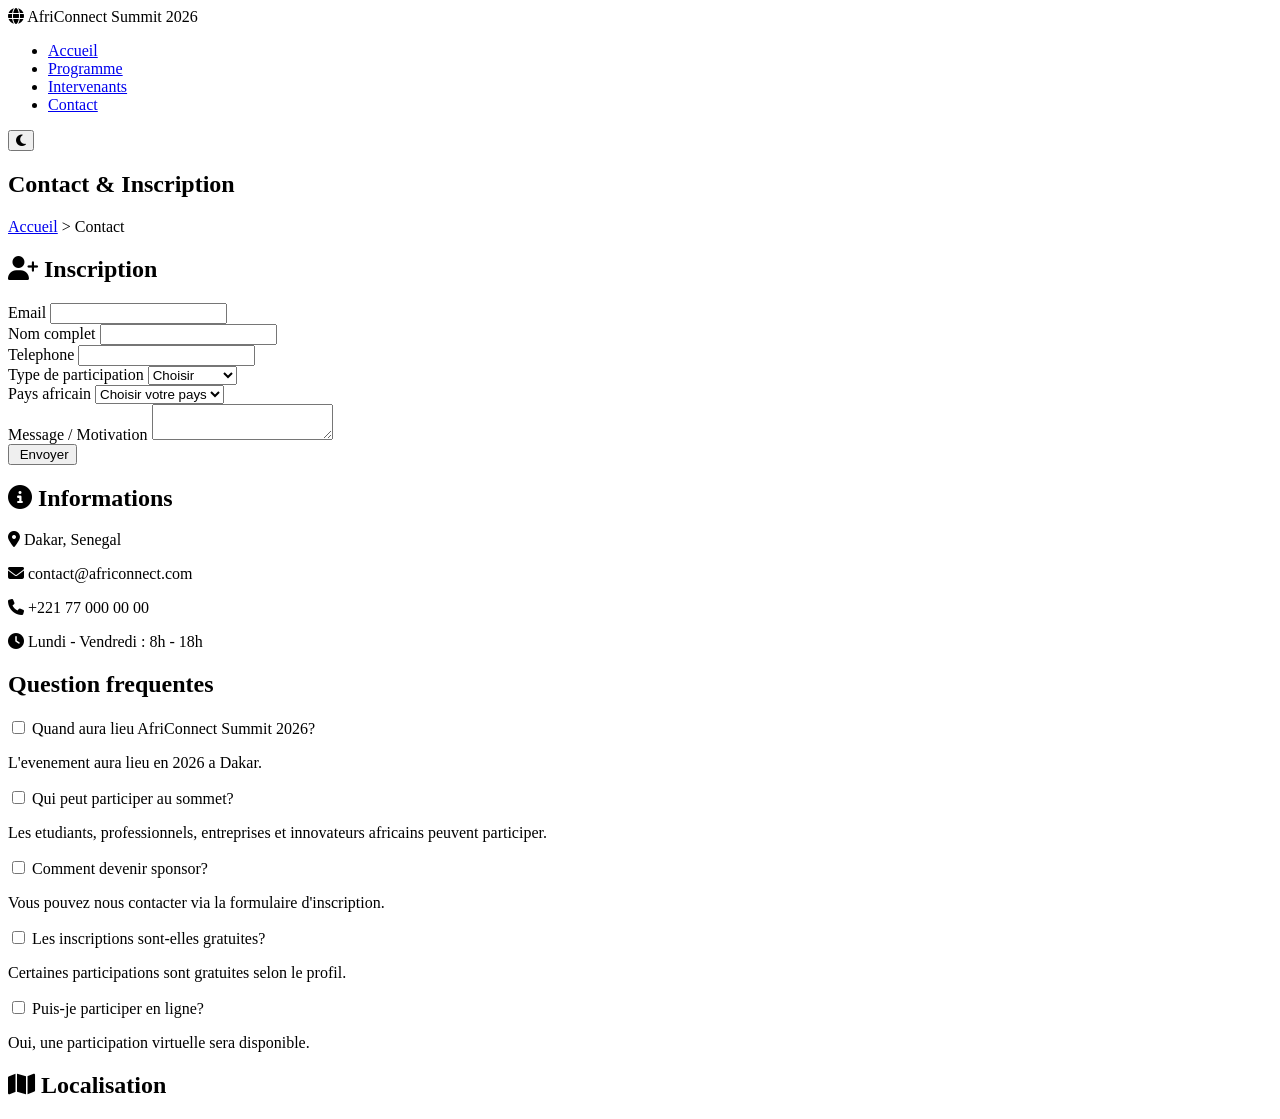
==== contact.html @ eec5b4ad "Ajout des structuresH HTML sur les pages" ====
<!DOCTYPE html>
<html lang="en">
<head>
    <meta charset="UTF-8">
    <meta name="viewport" content="width=device-width, initial-scale=1.0">
    <title>AfriConnect Summit 2026</title>

    <link href="https://fonts.googleapis.com/css2?family=Poppins:wght@600&family=Roboto&display=swap" rel="stylesheet">
    <link href="https://cdnjs.cloudflare.com/ajax/libs/font-awesome/6.5.0/css/all.min.css" rel="stylesheet">
    <!-- Votre feuille de style personnelle-->
    <link rel="stylesheet" href="css/style.css">
</head>
<body>
    <header>
        <nav class="navbar">
            <div class="logo">
                <i class="fa-solid fa-globe"></i>
                <span>AfriConnect Summit 2026</span>
            </div>
            <ul class="nav" id="lieu">
                <li><a href="index.html" class="active"> Accueil</a></li>
                <li><a href="programme.html" >Programme</a></li>
                <li><a href="intervenants.html">Intervenants</a></li>
                <li><a href="contact.html" >Contact</a></li>
            </ul>
            <div class="right">
                <button id="theme">
                    <i class="fa-solid fa-moon"></i>
                </button>
                <div class="humberger" id="humberger">
                    <span></span>
                    <span></span>
                    <span></span>
                </div>
            </div>

        </nav>
    </header>
    <section class="Hero-I">
        <h1>Contact & Inscription</h1>
        <p><a href="index.html">Accueil</a>
        > Contact
        </p>
    </section>
    <section class="contact">
        <div class="contact-container">
            <div class="form-box">

                <h2>
                    <i class="fa-solid fa-user-plus"></i>
                    Inscription
                </h2>
                <form id="contactForm">
                    <div class="form-group">
                        <label>Email</label>
                        <input type="email" id="email">
                        <span class="error"></span>
                    </div>

                    <div class="form-group">
                        <label>Nom complet</label>
                        <input type="text" id="nom">
                        <span class="error"></span>
                    </div>

                    <div class="form-group">
                        <label>Telephone</label>
                        <input type="tel" id="telephoe">
                        <span class="error"></span>
                    </div>

                    <div class="form-group">
                        <label>Type de participation</label>

                        <select id="paticipation">
                            <option value="">Choisir</option>
                            <option>Participant</option>
                            <option >Intervenant</option>
                            <option >Sponsor</option>
                        </select>

                        <span class="error"></span>
                    </div>

                    <div class="form-group">
                        <label>Pays africain</label>

                        <select id="pays">
                            <option value="">Choisir votre pays</option>
                             <option>Mauritanie</option>
                             <option>Senegal</option>
                             <option>Maroc</option>
                             <option>Ghana</option>
                             <option>Tunisie</option>
                             <option>Cote d'Ivoire</option>
                             <option>Ghinia</option>
                        </select>
                        
                        <span class="error"></span>

                    </div>

                    <div class="form-group">
                        <label>Message / Motivation</label>

                        <textarea id="message"></textarea>

                        <span class="error"></span>
                    </div>

                    <button type="submit">
                        <i class=" fa-solid fa-paper-pane"></i>
                        Envoyer
                    </button>

                    <p id="success"></p>
                </form>
            </div>

            <div class="info-box">
                <h2>
                    <i class="fa-solid fa-circle-info"></i>
                    Informations
                </h2>

                <p>
                    <i class="fa-solid fa-location-dot"></i>
                    Dakar, Senegal
                </p>

                <p>
                    <i class="fa-solid fa-envelope"></i>
                    contact@africonnect.com
                </p>

                <p>
                    <i class="fa-solid fa-phone"></i>
                    +221 77 000 00 00
                </p>

                <p>
                    <i class="fa-solid fa-clock"></i>
                    Lundi - Vendredi : 8h - 18h
                </p>

            </div>
        </div>
    </section>
    <section class="faq">

        <h2>
            Question frequentes
        </h2>
        <div class="faq-item">
            <input type="checkbox" id="q1">

            <label for="q1">
                Quand aura lieu AfriConnect Summit 2026?
            </label>

            <div class="reponse">

                <p>
                    L'evenement aura lieu en 2026 a Dakar.
                </p>
            </div>
        </div>

        <div class="faq-item">
            <input type="checkbox" id="q2">

            <label for="q2">
                Qui peut participer au sommet?
            </label>

            <div class="reponse">

                <p>
                    Les etudiants, professionnels, entreprises et innovateurs africains peuvent participer.
                </p>
            </div>
        </div>

        <div class="faq-item">
            <input type="checkbox" id="q3">

            <label for="q3">
                Comment devenir sponsor?
            </label>

            <div class="reponse">

                <p>
                    Vous pouvez nous contacter via la formulaire d'inscription.
                </p>
            </div>
        </div>

        <div class="faq-item">
            <input type="checkbox" id="q4">

            <label for="q4">
                Les inscriptions sont-elles gratuites?
            </label>

            <div class="reponse">

                <p>
                    Certaines participations sont gratuites selon le profil.
                </p>
            </div>
        </div>

        <div class="faq-item">
            <input type="checkbox" id="q5">

            <label for="q5">
                Puis-je participer en ligne?
            </label>

            <div class="reponse">

                <p>
                    Oui, une participation virtuelle sera disponible.
                </p>
            </div>
        </div>

    </section>
    <section class="map">

        <h2>
            <i class="fa-solid fa-map"></i>
            Localisation
        </h2>

        <ifram 
        src=""
        loading="Lazy">
    </ifram>
    </section>



  <script src="js/main.js"></script>

</body>
</html>
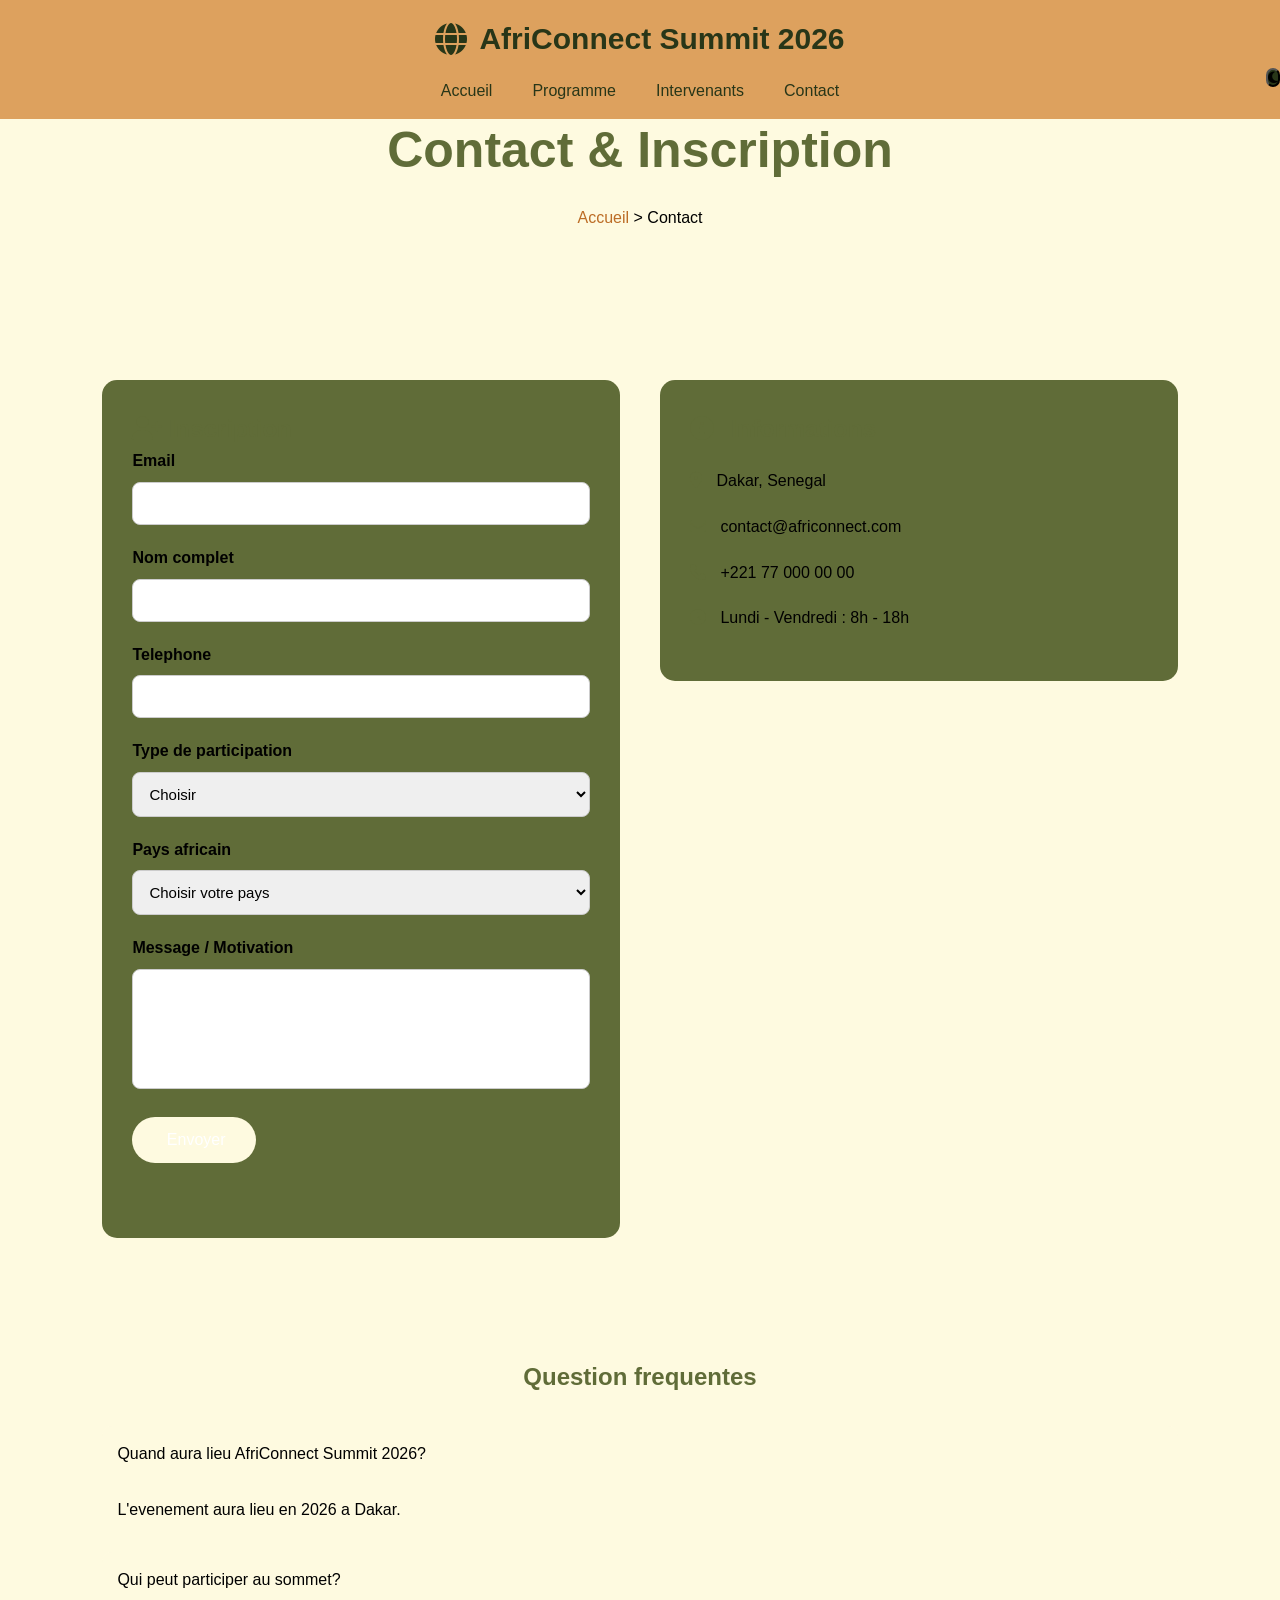
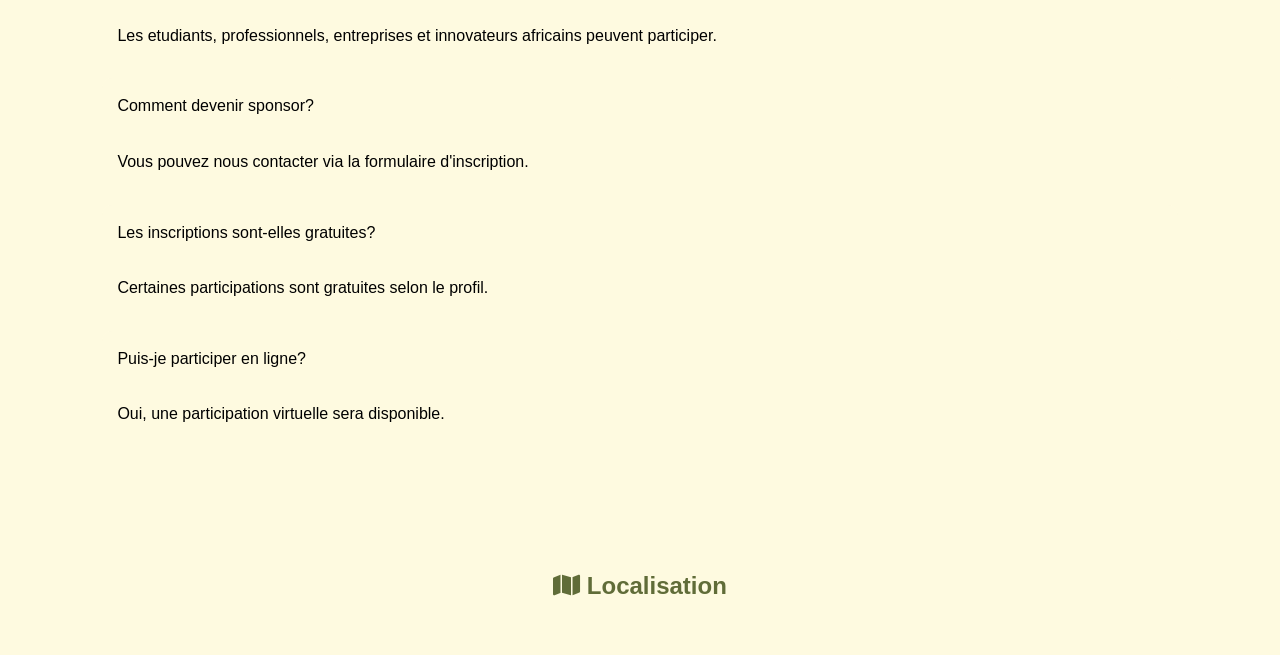
==== commit 6bf2d392: "Ajout CSS , flexbox et CSS grid layout" ====
--- a/contact.html
+++ b/contact.html
@@ -12,11 +12,12 @@
 </head>
 <body>
     <header>
-        <nav class="navbar">
+        
             <div class="logo">
                 <i class="fa-solid fa-globe"></i>
                 <span>AfriConnect Summit 2026</span>
             </div>
+        <nav class="navbar">
             <ul class="nav" id="lieu">
                 <li><a href="index.html" class="active"> Accueil</a></li>
                 <li><a href="programme.html" >Programme</a></li>
--- a/css/style.css
+++ b/css/style.css
@@ -0,0 +1,459 @@
+:root{
+    --primary-color : #606C38;
+    --secondary-color :#283618;
+    --accent-color : #DDA15E;
+    --accent-dark:#BC6C25;
+    --light-color: #FEFAE0;
+    --text-primary: #283618;
+    --text-secondary:#606C38;
+    
+    --title-font: 'Poppins', sans-serif;
+    --body-font:'Roboto', sans-serif;
+
+    --border-radius : 12px;
+    --transition: 0.3s ease;
+
+}
+*{
+    margin: 0;
+    padding: 0;
+    box-sizing: border-box;
+}
+
+body{
+    font-family: var(--body-font);
+    background-color: var(--light-color);
+    line-height: 1.6;
+
+}
+header{
+    top: 0;
+    left: 0;
+    width: 100%;
+    background:var(--accent-color) ;
+    position: fixed;
+    text-align: center;
+    padding: 15px 0;
+    z-index: 1000;
+
+}
+.logo{
+    display: flex;
+    justify-content: center;
+    align-items: center;
+    gap: 12px;
+    font-size: 30px;
+    font-weight: bold;
+    color: var(--secondary-color);
+    margin-bottom: 15px;
+
+}
+.logo i{
+    font-size: 2rem;
+}
+h1,h2,h3,h4{
+    font-family: var(--title-font);
+    color: var(--text-secondary);
+}
+a {
+    text-decoration: none;
+    color: inherit;
+}
+ul {
+    list-style: none;
+}
+img{
+    display: block;
+    max-width: 100%;
+}
+button{
+    cursor: pointer;
+    border-radius: var(--border-radius);
+    background-color: var(--secondary-color);
+    margin-bottom:30px ;
+}
+.navbar{
+    display: flex;
+    align-items: center;
+    justify-content: center;
+    margin-top: 10px;
+    background:var(--accent-color);
+}
+
+.nav{
+    display: flex;
+    justify-content: center;
+    align-items: center;
+    gap:40px;
+    list-style: none;
+    padding: 0px;
+    margin: 0;
+}
+.nav a{
+    text-decoration: none;
+    color: var(--secondary-color);
+    font-weight: 500;
+}
+.right{
+    position: absolute;
+    right: 0;
+}
+.buttonT{
+    margin-bottom: 30px;
+    display: flex;
+    gap: 20px;
+    border-radius: 10px;
+}
+.hero{
+    min-height: 100vh;
+    justify-content: space-around;
+    display: flex;
+    align-items: center;
+    padding-top: 160px;
+    background: var(--light-color);
+}
+.button a{
+    padding: 10px 15px;
+    background: var(--secondary-color);
+    color: white;
+    gap: 20px;
+    text-decoration: none;
+    border-radius: var(--border-radius);
+}
+.b{
+    margin-top: 25px;
+}
+.pourquoi{
+    padding: 80px 10%;
+    text-align: center;
+}
+.pourquoi h2{
+    color: #283618;
+    font-size: 2.2rem;
+    margin-bottom: 40px;
+}
+.pourquoi .containerP{
+    display: flex;
+    justify-content: center;
+    gap: 25px;
+    flex-wrap: nowrap;
+    margin-top: 40px;
+
+}
+.box{
+    width: 300px;
+    padding: 30px;
+    background: white;
+    border-radius: 15px;
+}
+.box i{
+    font-size: 45px;
+    color: var(--accent-dark);
+    margin-bottom: 20px;
+}
+.box h3{
+    margin-bottom: 15px;
+}
+.box p {
+    line-height: 1.6;
+    color:var(--text-secondary);
+}
+.sponsors{
+    padding: 60px 10%;
+    text-align: center;
+    background: white;
+}
+.sponsors h2{
+    margin-bottom: 40px;
+}
+.gold,
+.silver,
+.bronze{
+    display: flex;
+    justify-content: center;
+    align-items: center;
+    gap: 20px;
+    flex-wrap: wrap;
+    margin-bottom: 40px;
+}
+.gold h3, .silver h3, .bronze h3{
+    width: 100%;
+    margin-bottom: 15px;
+}
+.gold .sbox{
+    width: 220px;
+    height: 120px;
+    background-color: gold;
+    display: flex;
+    justify-content: center;
+    align-self: center;
+    border-radius: var(--border-radius);
+    font-weight: bold;
+}
+.silver .sbox{
+    width: 180px;
+    height: 100px;
+    background: silver;
+    display: flex;
+    justify-content: center;
+    align-items: center;
+    border-radius: 10px;
+    font-weight: bold;
+}
+.bronze .sbox{
+    width: 150px;
+    height: 80px;
+    background: #cd7f32;
+    display: flex;
+    justify-content: center;
+    color: white;
+    align-items: center;
+    border-radius: var(--border-radius);
+    font-weight: bold;
+
+}
+.stats-grid{
+    display: grid;
+    grid-template-columns: repeat(4,1fr);
+    gap: 10px;
+    padding: 20px;
+}
+.grid{
+    display: grid;
+    grid-template-columns: repeat(4,1fr);
+    gap: 10px;
+    padding: 20px;
+}
+
+.footer {
+    background-color: var(--light-color);
+    padding: 20px;
+}
+.fContainer {
+    display: flex;
+    justify-content: space-between;
+}
+/*programme*/
+.Hero-I{
+    height: 300px;
+    background-color: var(--light-color);
+    background-size: cover;
+    background-position: center;
+    display: flex;
+    flex-direction: column;
+    justify-content: center;
+    align-items: center;
+    margin-top: 20px;
+}
+.Hero-I h1{
+    font-size: 50px;
+    margin-bottom: 15px;
+}
+.Hero-I a {
+    color: var(--accent-dark);
+    text-decoration: none;
+}
+.Programme{
+    padding: 60px 8%;
+}
+.tabs{
+    display: flex;
+    justify-content: center;
+    gap: 20px;
+    margin: 30px 0;
+}
+.tab{
+    padding: 12px 30px;
+    border: none;
+    cursor: pointer;
+    background: var(--primary-color);
+    border-radius: 25px;
+}
+.tab.active{
+    
+
+}
+.planning.active{
+    display: block;
+}
+
+table{
+    width: 100%;
+    border-collapse: collapse;
+    margin-top: 30px;
+}
+
+th{
+    background-color: var(--accent-dark);
+}
+td,th{
+    padding: 15px;
+    border: 1px solid #ddd;
+    text-align: center;
+}
+.themes{
+    padding: 60px 8%;
+    background: var(--primary-color);
+}
+
+.theme-grid{
+    display: grid;
+    grid-template-columns: repeat(4,1fr);
+    gap: 25px;
+}
+.theme-card{
+    background: white;
+    padding: 30px;
+    text-align: center;
+}
+.icon{
+    font-size: 40px;
+}
+
+/* intevenants*/
+.filter{
+    text-align: center;
+    margin: 40px 0;
+}
+.btn-filtre{
+    padding: 12px 25px;
+    margin: 5px;
+    border:none ;
+    cursor: pointer;
+    border-radius: 20px;
+}
+.btn-filtre{
+    background: var(--primary-color);
+    color: white;
+}
+.intervenants{
+    width: 90%;
+    margin: auto;
+    display: grid;
+    grid-template-columns: repeat(3,1fr);
+    gap: 30px;
+}
+
+.card-intervenant{
+    background: white;
+    text-align: center;
+    padding: 25px;
+    border-radius: 15px;
+}
+.card-intervenant img{
+    width: 120px;
+    height: 120px;
+    border-radius: 50%;
+    object-fit: cover;
+}
+.card-intervenant span{
+    color: var(--accent-dark);
+}
+/* Contact*/
+.contact{
+    padding: 60px 8%;
+}
+.contact-container{
+    display: flex;
+    gap: 40px;
+    align-items: flex-start;
+}
+.form-box,
+.info-box{
+    flex: 1;
+    background-color: var(--primary-color);
+    padding: 30px;
+    border-radius: 15px;
+}
+.form-group{
+    margin-bottom: 20px;
+}
+.form-group label {
+    display: block;
+    margin-bottom: 8px;
+    font-weight: bold;
+}
+.form-group input,
+.form-group select,
+.form-group textarea {
+    width: 100%;
+    padding: 12px;
+    border: 1px solid #ccc;
+    border-radius: 8px;
+    font-size: 15px;
+}
+
+textarea {
+    height: 120px;
+    resize: none;
+}
+.error {
+    color: red;
+    font-size: 13px;
+    display: block;
+    margin-top: 5px;
+}
+
+.form-box button{
+    background: var(--light-color);
+    color: white;
+    border: none;
+    padding: 14px 30px;
+    border-radius: 25px;
+    cursor: pointer;
+    font-size: 16px;
+}
+
+#success {
+    margin-top: 15px;
+    font-weight: bold;
+}
+/* informations*/
+.info-box p{
+    margin: 20px 0;
+    font-size: 16px;
+}
+.info-box i {
+    margin-right: 10px;
+    color: var(--primary-color);
+}
+.faq {
+    padding: 60px 8%;
+}
+.faq h2{
+    text-align: center;
+    margin-bottom: 30px;
+}
+.faq-item{
+    margin-bottom: 15px;
+    border-radius: 10px;
+    overflow: hidden;
+}
+.faq-item input{
+    display: none;
+}
+.faq-item label{
+    display: block;
+    background: var(--light-color);
+    padding: 15px;
+    cursor: pointer;
+}
+.reponse{
+    min-height: 0;
+    overflow: hidden;
+    background: ;
+    padding: 0 15px;
+}
+.reponse p{
+    padding: 15px 0;
+}
+.map{
+    padding: 50px 8%;
+    text-align: center;
+}
+.map iframe{
+    width: 100%;
+    height: 400px;
+    border: 0;
+    border-radius: 15px;
+}
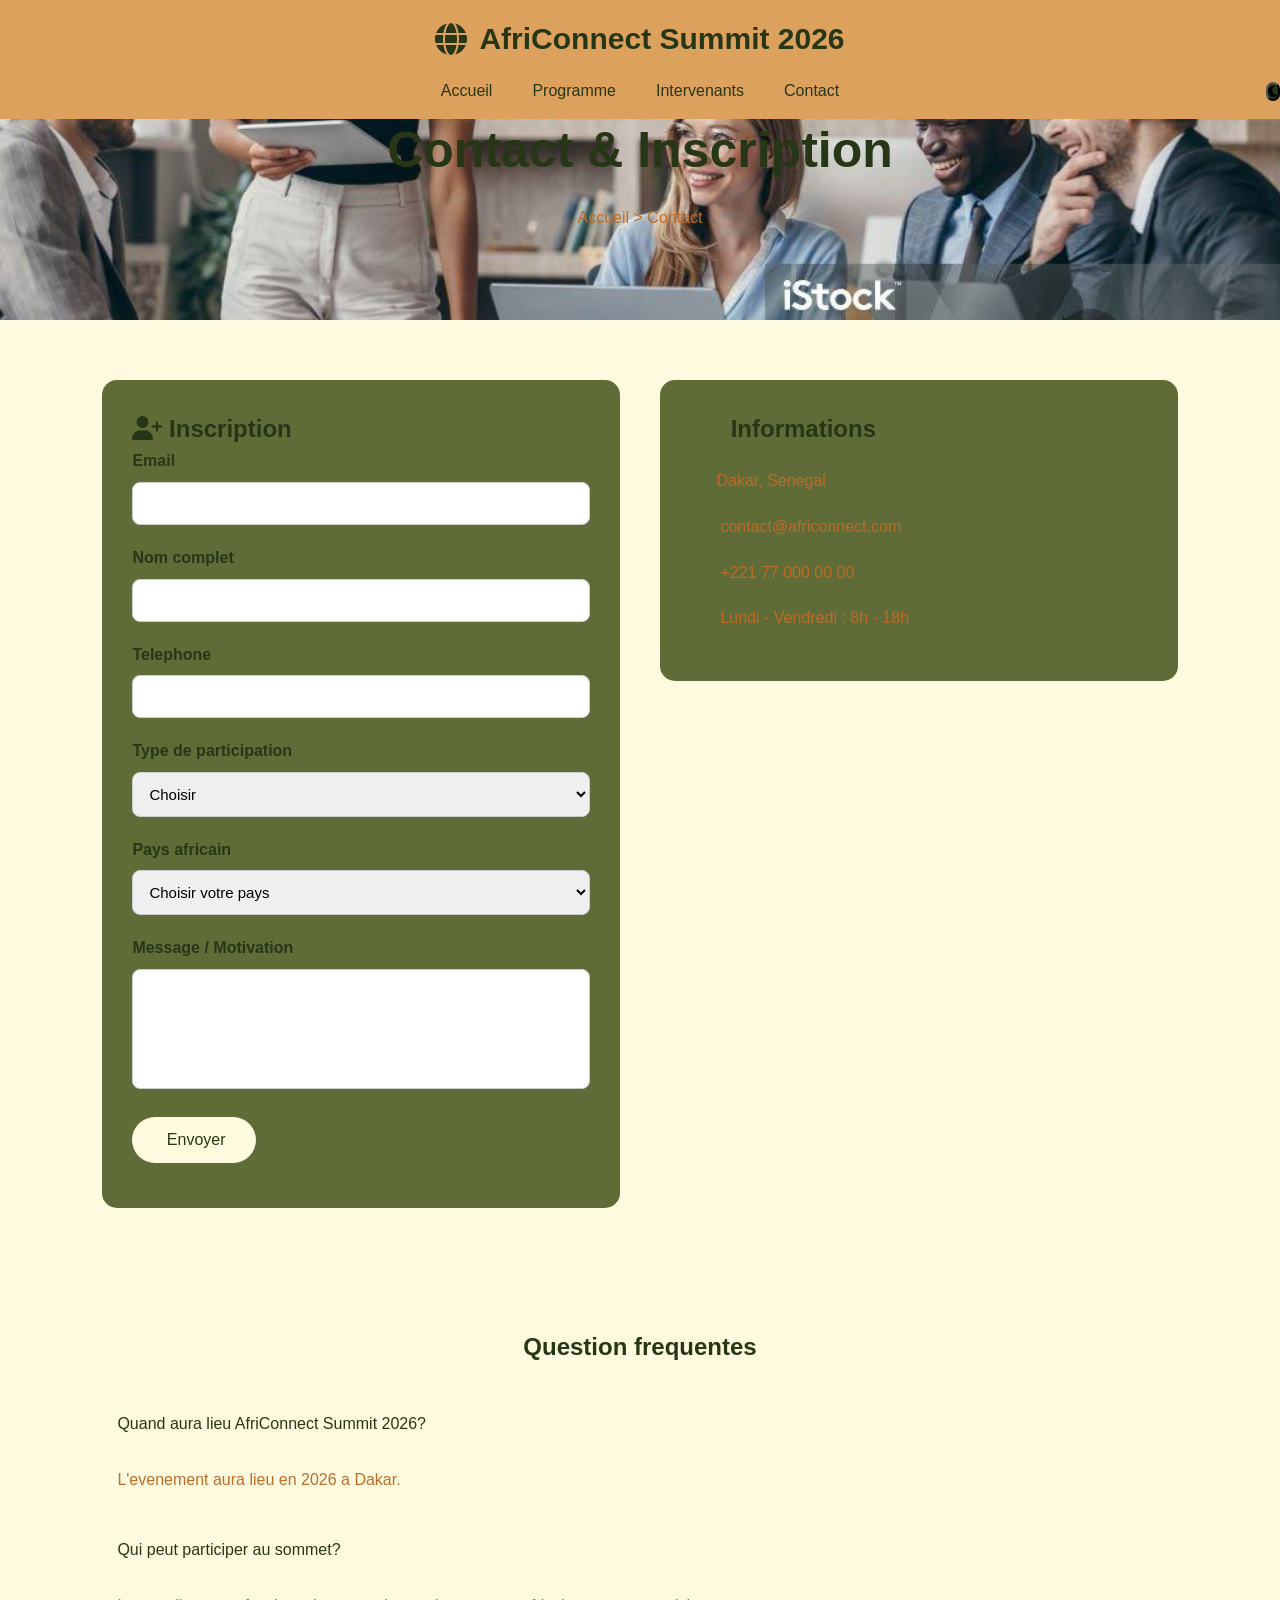
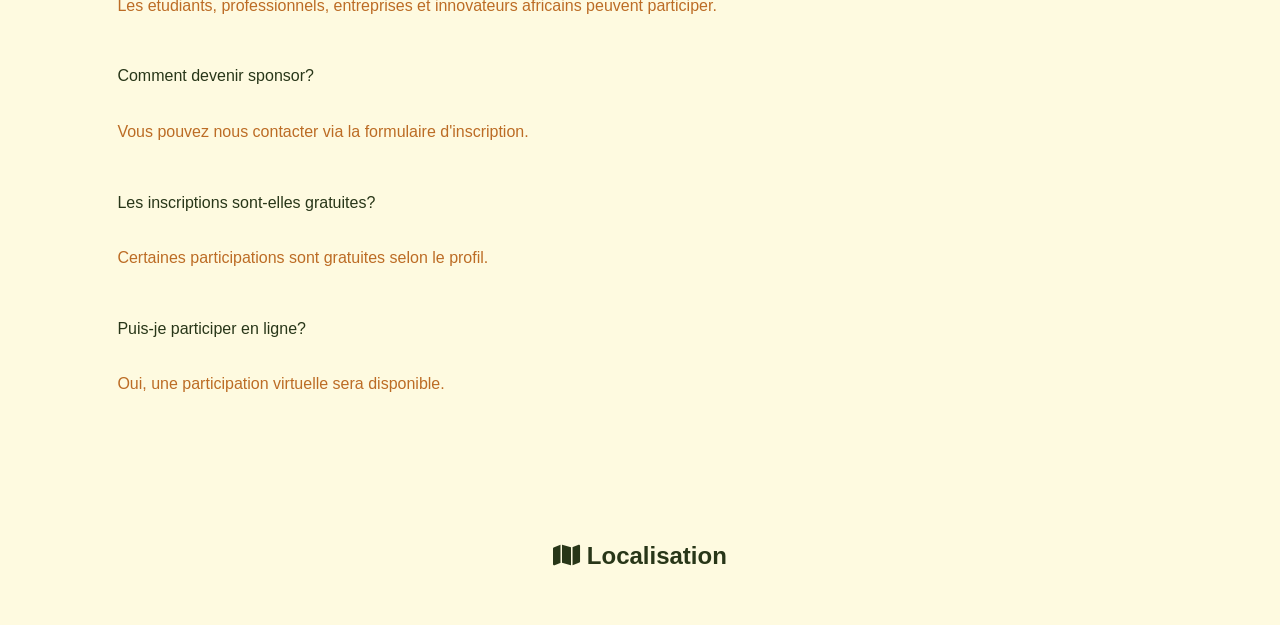
==== commit b39dbd77: "JS: dark/light mode, navbar dynamique, animations(fade-in, slide-in et zoom-in)." ====
--- a/contact.html
+++ b/contact.html
@@ -147,7 +147,7 @@
             </div>
         </div>
     </section>
-    <section class="faq">
+    <section class="faq reveal fade-in">
 
         <h2>
             Question frequentes
@@ -243,7 +243,7 @@
 
 
 
-  <script src="js/main.js"></script>
+  <script src="JS/main.js"></script>
 
 </body>
 </html>
--- a/css/style.css
+++ b/css/style.css
@@ -6,6 +6,10 @@
     --light-color: #FEFAE0;
     --text-primary: #283618;
     --text-secondary:#606C38;
+    --background-color:#FEFAE0;
+    --text-color:#283618;
+    --card-color:#ffffff;
+    --card-text:#283617;
     
     --title-font: 'Poppins', sans-serif;
     --body-font:'Roboto', sans-serif;
@@ -13,6 +17,12 @@
     --border-radius : 12px;
     --transition: 0.3s ease;
 
+}
+/*dark light*/
+[data-theme="dark"] {
+    --background-color:#1b1b1b;
+    --text-color:#FEFAE0;
+    --card-text:#283617;
 }
 *{
     margin: 0;
@@ -22,7 +32,8 @@
 
 body{
     font-family: var(--body-font);
-    background-color: var(--light-color);
+    background-color: var(--background-color);
+    color: var(--text-color);
     line-height: 1.6;
 
 }
@@ -53,7 +64,7 @@
 }
 h1,h2,h3,h4{
     font-family: var(--title-font);
-    color: var(--text-secondary);
+    color: var(--text-color);
 }
 a {
     text-decoration: none;
@@ -70,7 +81,6 @@
     cursor: pointer;
     border-radius: var(--border-radius);
     background-color: var(--secondary-color);
-    margin-bottom:30px ;
 }
 .navbar{
     display: flex;
@@ -110,7 +120,7 @@
     display: flex;
     align-items: center;
     padding-top: 160px;
-    background: var(--light-color);
+    background: var(--background-color);
 }
 .button a{
     padding: 10px 15px;
@@ -161,7 +171,7 @@
 .sponsors{
     padding: 60px 10%;
     text-align: center;
-    background: white;
+    background: var(--background-color);
 }
 .sponsors h2{
     margin-bottom: 40px;
@@ -226,7 +236,7 @@
 }
 
 .footer {
-    background-color: var(--light-color);
+    background-color: var(--background-color);
     padding: 20px;
 }
 .fContainer {
@@ -235,6 +245,7 @@
 }
 /*programme*/
 .Hero-I{
+    background-image: url("../images/team\ 2\ .jpeg");
     height: 300px;
     background-color: var(--light-color);
     background-size: cover;
@@ -270,9 +281,10 @@
     border-radius: 25px;
 }
 .tab.active{
-    
-
-}
+    background: var(--light-color);
+    color: white;
+}
+
 .planning.active{
     display: block;
 }
@@ -281,19 +293,35 @@
     width: 100%;
     border-collapse: collapse;
     margin-top: 30px;
+    border-radius: 15px;
+    overflow: hidden;
+    box-shadow: 0 10px 25px rgba(0, 0, 0, 0.1);
 }
 
 th{
     background-color: var(--accent-dark);
+}
+td{
+    transition: 0.3s ease;
 }
 td,th{
     padding: 15px;
     border: 1px solid #ddd;
     text-align: center;
 }
+tr{
+    transition: 0.3s ease;
+}
+tr:hover{
+    transform: scale(1.02);
+    box-shadow: 0 5px 15px rgba(0, 0, 0, 0.15);
+}
 .themes{
     padding: 60px 8%;
     background: var(--primary-color);
+}
+tr:last-child td{
+    border-bottom: none;
 }
 
 .theme-grid{
@@ -302,9 +330,10 @@
     gap: 25px;
 }
 .theme-card{
-    background: white;
+    background: var(--card-color);
     padding: 30px;
     text-align: center;
+    border-radius: var(--border-radius);
 }
 .icon{
     font-size: 40px;
@@ -335,10 +364,13 @@
 }
 
 .card-intervenant{
-    background: white;
+    background: var(--card-color);
     text-align: center;
     padding: 25px;
     border-radius: 15px;
+}
+.card-intervenant h3 span p{
+    background-color: var(--card-text);
 }
 .card-intervenant img{
     width: 120px;
@@ -346,7 +378,7 @@
     border-radius: 50%;
     object-fit: cover;
 }
-.card-intervenant span{
+.card-intervenant span, h3,p{
     color: var(--accent-dark);
 }
 /* Contact*/
@@ -396,7 +428,7 @@
 
 .form-box button{
     background: var(--light-color);
-    color: white;
+    color: var(--secondary-color);
     border: none;
     padding: 14px 30px;
     border-radius: 25px;
@@ -434,14 +466,13 @@
 }
 .faq-item label{
     display: block;
-    background: var(--light-color);
+    color: var(--text-color);
     padding: 15px;
     cursor: pointer;
 }
 .reponse{
     min-height: 0;
     overflow: hidden;
-    background: ;
     padding: 0 15px;
 }
 .reponse p{
@@ -456,4 +487,191 @@
     height: 400px;
     border: 0;
     border-radius: 15px;
+}
+/*effect hover*/
+.card,
+.sbox,
+.box,
+.card-intervenant{
+    transition: transform 0.3s ease, box-shadow 0.3s ease;
+}
+
+.card:hover,
+.sbox:hover,
+.box:hover,
+.card-intervenant:hover {
+    transform: translateY(-10px);
+    box-shadow: 0 10px 25px var(--accent-dark);
+}
+.theme-card{
+     transition: transform 0.3s ease, box-shadow 0.3s ease;
+}
+.theme-card:hover{
+    transform: translateY(-10px);
+    box-shadow: 0 10px 25px var(--accent-dark);
+}
+nav a {
+    transition: var(--light-color) 0.3s ease;
+}
+nav a :hover {
+    color: var(--light-color);
+}
+.b,
+button,
+.btn-filtre{
+    transition: 0.3s ease;
+}
+.b:hover,
+button:hover,
+.btn-filtre:hover{
+    background: var(--accent-color);
+    transform: scale(1.05);
+}
+/*responsive design*/
+/*mobile*/
+@media (max-width:768px) {
+    header{
+        flex-direction: column;
+        text-align: center;
+    }
+    nav ul{
+        flex-direction: column;
+        gap: 15px;
+    }
+    .hero h1{
+        font-size:2rem ;
+    }
+    .hero p{
+        font-size: 1rem;
+    }
+    .containerP,
+    .grid,
+    .box,
+    .gold,
+    .silver,
+    .bronze,
+    .speakers,
+    .theme-card{
+        display: flex;
+        flex-direction: column;
+        align-items: center;
+    }
+    .theme-grid{
+        grid-template-columns: 1fr;
+    }
+    .intervenants{
+         grid-template-columns: 2fr;
+    }
+    .box,
+    .card{
+        width: 90%;
+    }
+    .sbox,
+    .grid,
+    .pourquoi{
+        width: 90%;
+    }
+    table{
+        display: block;
+        overflow-x: auto;
+        white-space: nowrap;
+    }
+    .contact-container{
+        flex-direction: column;
+    }
+    img{
+        max-width: 100%;
+        height: auto;
+    }
+}
+/*tablette*/
+@media (min-width: 769px) and (max-width: 1024px) {
+    .grid{
+        grid-template-columns: repeat(2,1fr);
+        gap: 35px;
+    }
+    .card{
+        padding: 20px;
+    }
+    .card img{
+        margin-bottom: 15px;
+    }
+    .gold,
+    .silver,
+    .bronze{
+        display: flex;
+        justify-content: center;
+        gap: 20px;
+        flex-wrap: wrap;
+    }
+    .theme-grid{
+        grid-template-columns: 2fr;
+    }
+    .sbox{
+        width: 250px;
+    }
+    .hero h1{
+        font-size: 2.5rem;
+    }
+
+}
+/* scroll*/
+.navbar{
+    transition: 0.3s ease;
+}
+.navbar.scrolled{
+    background: rgba(255,255,255,0.95);
+    box-shadow: 0 4px 15px rgba(0, 0, 0, 0.2);
+}
+.navbar.scrolled a{
+    color: #333;
+}
+/*humberger*/
+.hamburger{
+    display: none;
+    flex-direction: column;
+    gap: 5px;
+    cursor: pointer;
+}
+.humberger span{
+    width: 30px;
+    height: 3px;
+    background: black;
+    transition: 0.3s;
+}
+/*mobile*/
+@media (max-width:768px){
+    .nav{
+        display: none;
+        flex-direction: column;
+    }
+    .humberger{
+        display: flex;
+        flex-direction: column;
+        gap: 5px;
+        cursor: pointer;
+    }
+    .nav.active{
+        display: flex;
+    }
+}
+.reveal{
+    opacity: 0;
+    transition: all 0.8s ease;
+}
+/* fade in */
+.fade-in {
+    transform: translateY(30px);
+}
+/* slide in*/
+.slide-in{
+    transform: translateX(-50px);
+}
+/* zoom-in*/
+.zoom-in{
+    transform: scale(0.8);
+}
+.reveal.active{
+    opacity: 1;
+    transform: translate(0) scale(1);
 }
